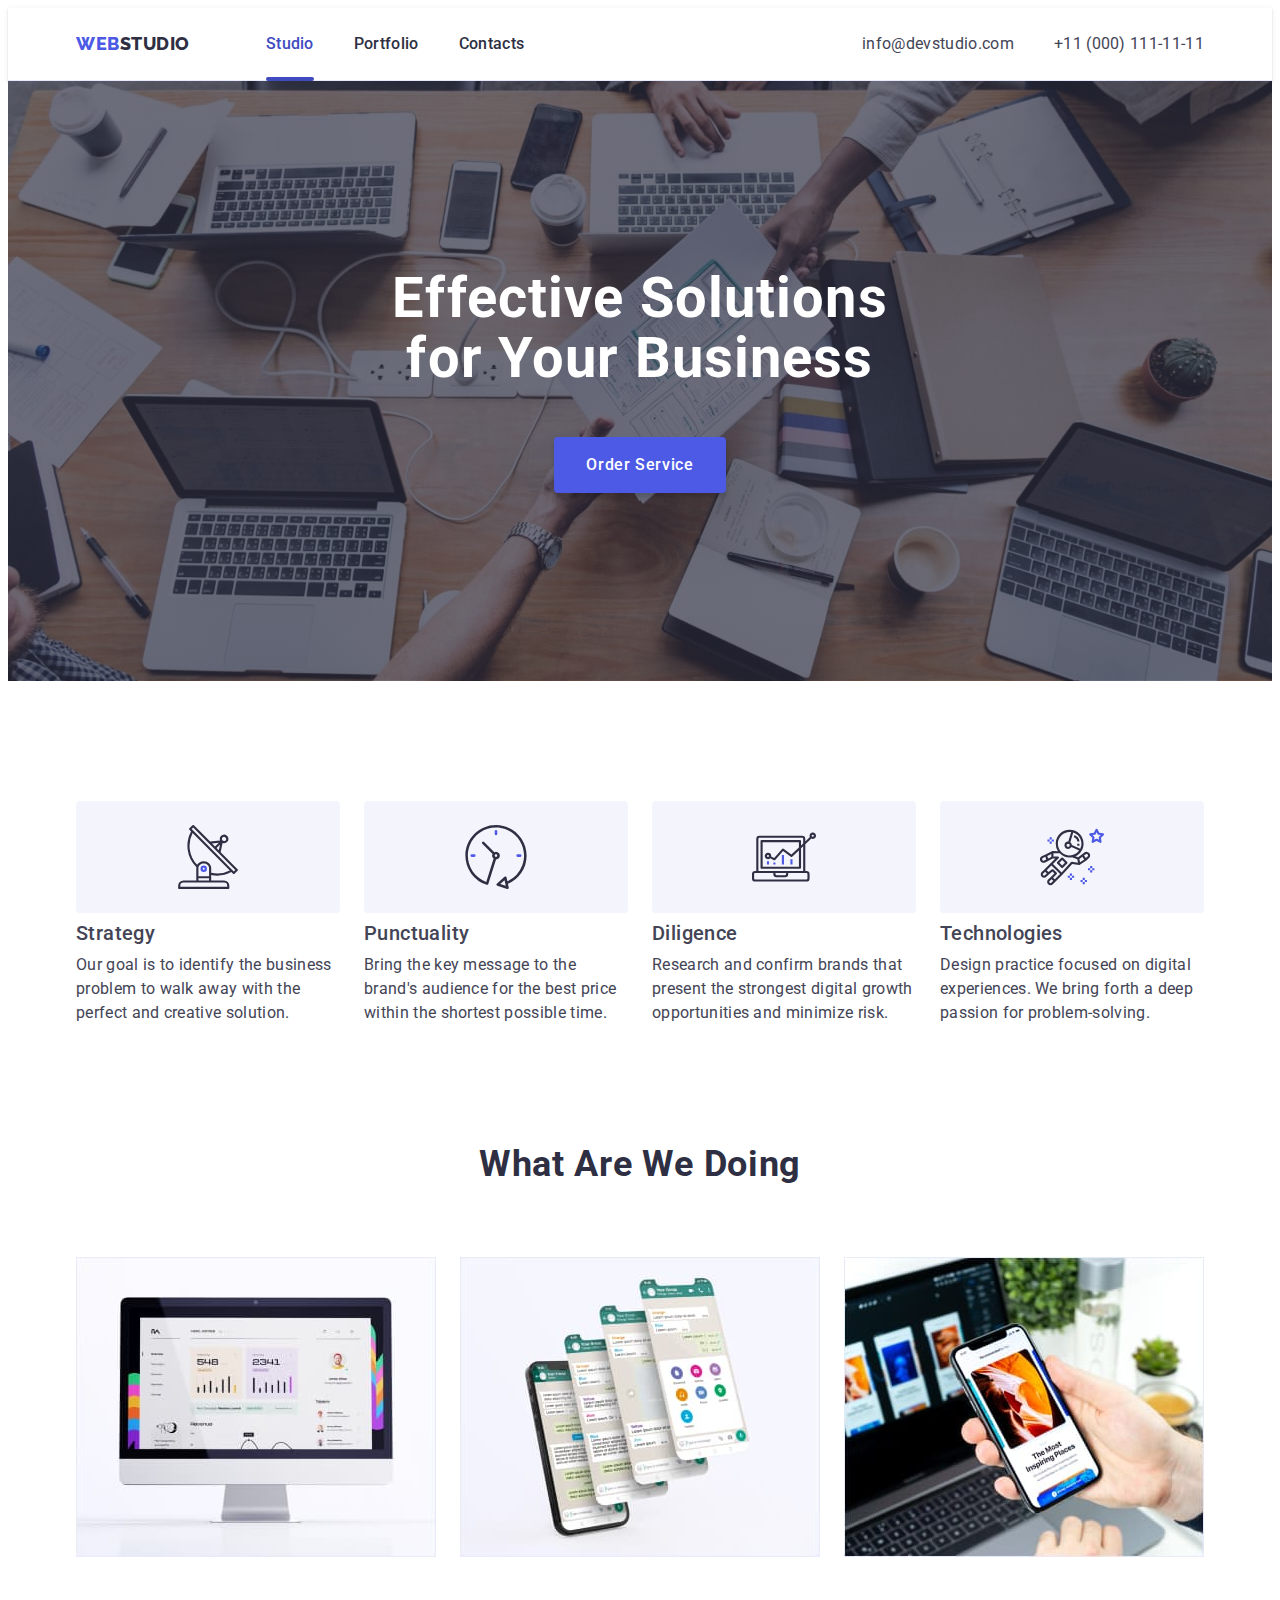
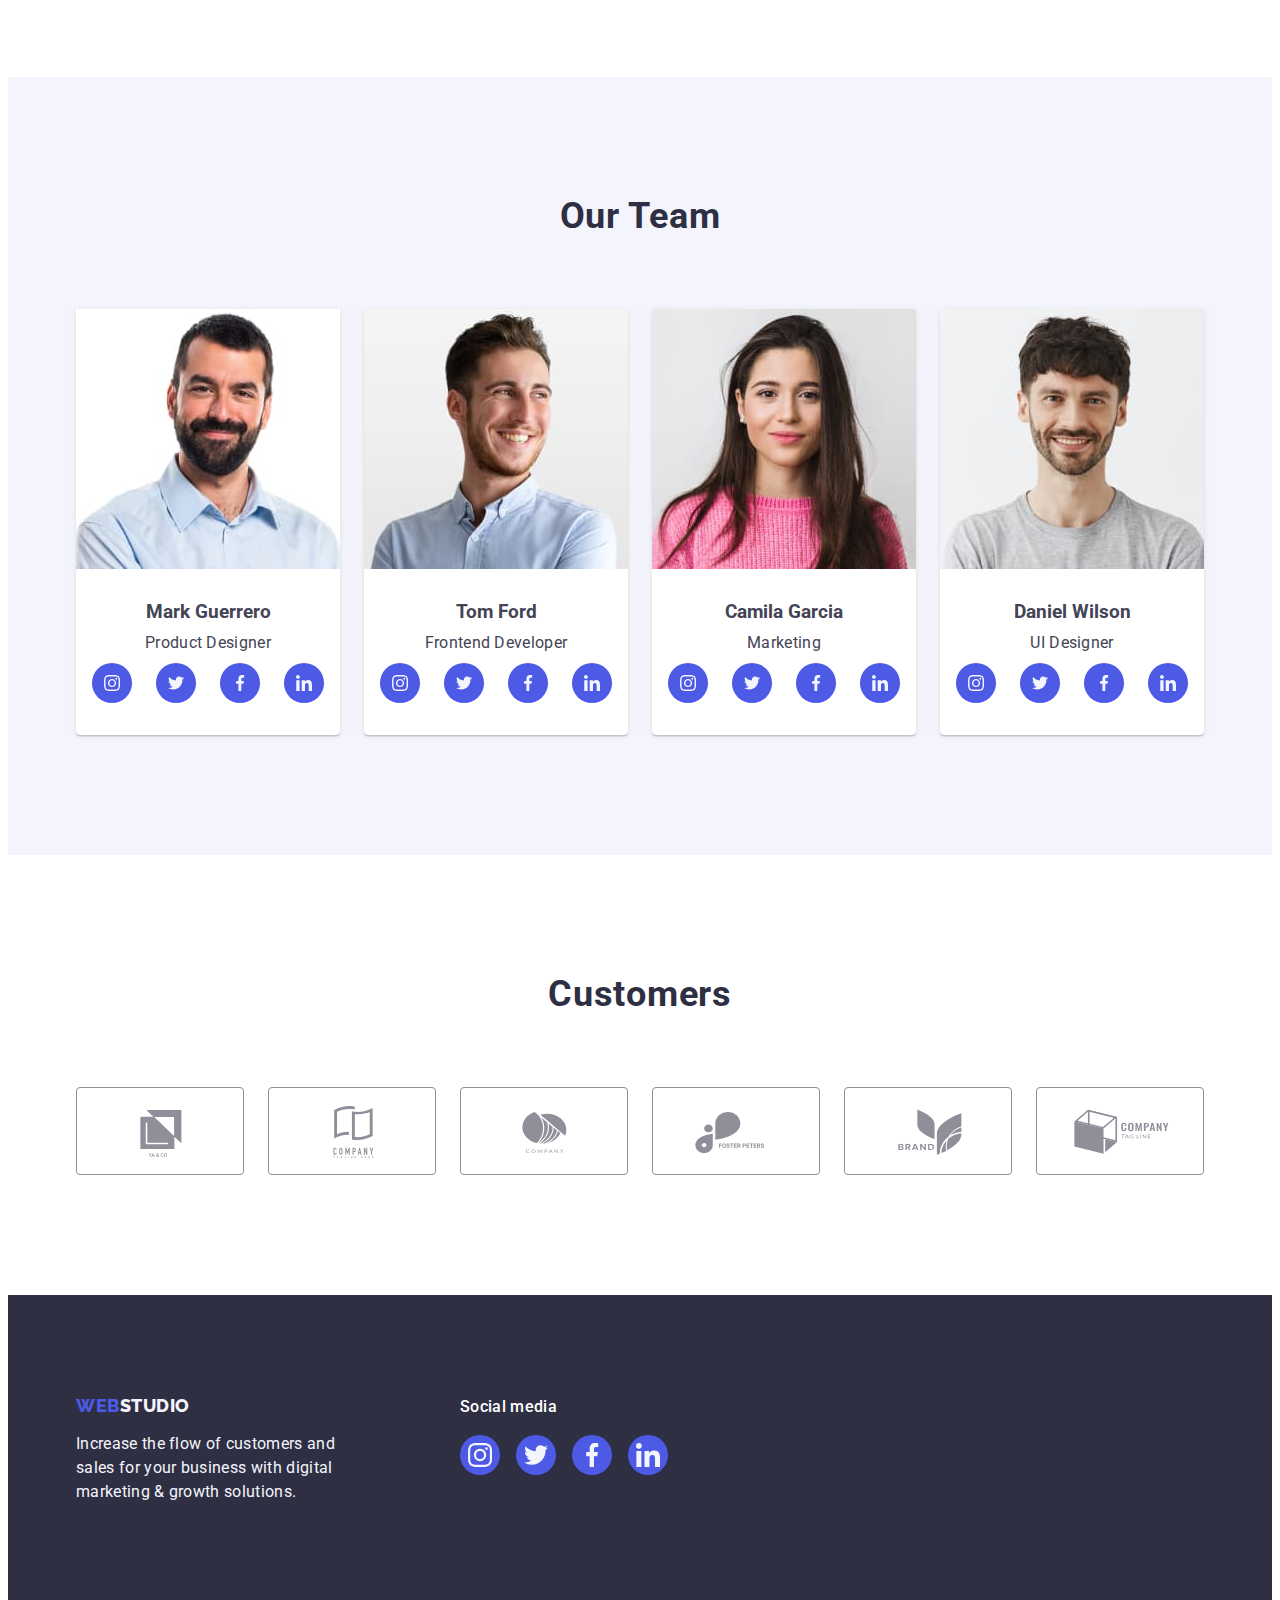
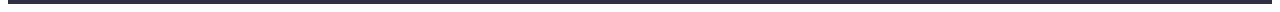
==== index.html @ 9bee0391 "Summary" ====
<!DOCTYPE html>
<html lang="en">
  <head>
    <meta charset="UTF-8" />
    <meta http-equiv="X-UA-Compatible" content="IE=edge" />
    <meta name="viewport" content="width=device-width, initial-scale=1.0" />
    <meta name="description" content="" />
    <title>Web Studio</title>
    <link rel="preconnect" href="https://fonts.googleapis.com" />
    <link rel="preconnect" href="https://fonts.gstatic.com" crossorigin />
    <link
      href="https://fonts.googleapis.com/css2?family=Raleway:wght@800&family=Roboto:wght@400;500;700;900&display=swap"
      rel="stylesheet"
    />
    <!--Normalize-->
    <link
      rel="stylesheet"
      href="https://cdnjs.cloudflare.com/ajax/libs/modern-normalize/2.0.0/modern-normalize.min.css"
      integrity="sha512-4xo8blKMVCiXpTaLzQSLSw3KFOVPWhm/TRtuPVc4WG6kUgjH6J03IBuG7JZPkcWMxJ5huwaBpOpnwYElP/m6wg=="
      crossorigin="anonymous"
      referrerpolicy="no-referrer"
    />
    <!--Custome styles-->
    <link rel="stylesheet" href="./css/styles.css" />
  </head>

  <body class="page">
    <!-- Header section  -->
    <header class="header">
      <div class="header-container container">
        <nav class="header-nav">
          <a class="link logo" href="./index.html"
            >Web<span class="logo-dark">Studio</span>
          </a>
          <ul class="header-list">
            <li class="header-item">
              <a href="./index.html" class="header-link active">Studio</a>
            </li>
            <li class="header-item">
              <a class="header-link link" href="./portfolio.html">Portfolio</a>
            </li>
            <li class="header-item">
              <a class="header-link link" href="">Contacts</a>
            </li>
          </ul>
        </nav>
        <address class="address">
          <ul class="address-list list">
            <li>
              <a class="address-link link" href="mailto:info@devstudio.com"
                >info@devstudio.com</a
              >
            </li>
            <li>
              <a class="address-link link" href="tel:+110001111111"
                >+11 (000) 111-11-11</a
              >
            </li>
          </ul>
        </address>
      </div>
    </header>
    <!-- Main block -->
    <main class="main">
      <!-- Hero section -->
      <section class="section hero">
        <div class="container">
          <h1 class="hero-title">Effective Solutions for Your Business</h1>
          <button class="accent-btn" type="button" data-modal-open>
            Order Service
          </button>
        </div>
      </section>
      <!-- Advantages section -->
      <section class="section advantages">
        <div class="container">
          <h2 class="visually-hidden">Advantages</h2>
          <ul class="section-advantages list">
            <li class="section-advantages-item">
              <div class="icons">
                <svg class="advantages-icon" width="64" height="64">
                  <use href="./images/icons.svg#antenna"></use>
                </svg>
              </div>
              <h3 class="advantages-subtitle">Strategy</h3>
              <p class="section-advantages-text">
                Our goal is to identify the business problem to walk away with
                the perfect and creative solution.
              </p>
            </li>
            <li class="section-advantages-item">
              <div class="icons">
                <svg class="advantages-icon" width="64" height="64">
                  <use href="./images/icons.svg#clock"></use>
                </svg>
              </div>
              <h3 class="advantages-subtitle">Punctuality</h3>
              <p class="section-advantages-text">
                Bring the key message to the brand's audience for the best price
                within the shortest possible time.
              </p>
            </li>
            <li class="section-advantages-item">
              <div class="icons">
                <svg class="advantages-icon" width="64" height="64">
                  <use href="./images/icons.svg#diagram"></use>
                </svg>
              </div>
              <h3 class="advantages-subtitle">Diligence</h3>
              <p class="section-advantages-text">
                Research and confirm brands that present the strongest digital
                growth opportunities and minimize risk.
              </p>
            </li>
            <li class="section-advantages-item">
              <div class="icons">
                <svg class="advantages-icon" width="64" height="64">
                  <use href="./images/icons.svg#astronaut"></use>
                </svg>
              </div>
              <h3 class="advantages-subtitle">Technologies</h3>
              <p class="section-advantages-text">
                Design practice focused on digital experiences. We bring forth a
                deep passion for problem-solving.
              </p>
            </li>
          </ul>
        </div>
      </section>
      <!-- What are we doing section -->
      <section class="section doing">
        <div class="container">
          <h2 class="title">What are we doing</h2>
          <ul class="section-doing-list">
            <li class="section-doing-item">
              <img
                class="section-doing-img"
                src="./images/doing/img-1.jpg"
                alt="statistics"
                width="360"
                height="300"
              />
            </li>
            <li class="section-doing-item">
              <img
                class="section-doing-img"
                src="./images/doing/img-2.jpg"
                alt="chat support"
                width="360"
                height="300"
              />
            </li>
            <li class="section-doing-item">
              <img
                class="section-doing-img"
                src="./images/doing/img-3.jpg"
                alt="mobile app"
                width="360"
                height="300"
              />
            </li>
          </ul>
        </div>
      </section>
      <!-- Our team section -->
      <section class="section team">
        <div class="container">
          <h2 class="title">Our Team</h2>
          <ul class="section-team-list">
            <li class="section-team-item">
              <img
                class="section-team-img"
                src="./images/team/team-1.jpg"
                alt="Mark Guerrero"
                width="264"
                height="260"
              />
              <div class="expert">
                <h3 class="subtitle">Mark Guerrero</h3>
                <p class="section-team-text">Product Designer</p>
                <ul class="team-social-links">
                  <li class="team-social-item">
                    <a class="link" href="" aria-label="instagram">
                      <svg class="social-icon" width="16" height="16">
                        <use href="./images/icons.svg#instagram"></use>
                      </svg>
                    </a>
                  </li>
                  <li class="team-social-item">
                    <a class="link" href="" aria-label="instagram">
                      <svg class="social-icon" width="16" height="16">
                        <use href="./images/icons.svg#twitter"></use>
                      </svg>
                    </a>
                  </li>
                  <li class="team-social-item">
                    <a class="link" href="" aria-label="instagram">
                      <svg class="social-icon" width="16" height="16">
                        <use href="./images/icons.svg#facebook"></use>
                      </svg>
                    </a>
                  </li>
                  <li class="team-social-item">
                    <a class="link" href="" aria-label="instagram">
                      <svg class="social-icon" width="16" height="16">
                        <use href="./images/icons.svg#linkedin"></use>
                      </svg>
                    </a>
                  </li>
                </ul>
              </div>
            </li>
            <li class="section-team-item">
              <img
                class="section-team-img"
                src="./images/team/team-2.jpg"
                alt="Tom Ford"
                width="264"
                height="260"
              />
              <div class="expert">
                <h3 class="subtitle">Tom Ford</h3>
                <p class="section-team-text">Frontend Developer</p>
                <ul class="team-social-links">
                  <li class="team-social-item">
                    <a class="link" href="" aria-label="instagram">
                      <svg class="social-icon" width="16" height="16">
                        <use href="./images/icons.svg#instagram"></use>
                      </svg>
                    </a>
                  </li>
                  <li class="team-social-item">
                    <a class="link" href="" aria-label="instagram">
                      <svg class="social-icon" width="16" height="16">
                        <use href="./images/icons.svg#twitter"></use>
                      </svg>
                    </a>
                  </li>
                  <li class="team-social-item">
                    <a class="link" href="" aria-label="instagram">
                      <svg class="social-icon" width="16" height="16">
                        <use href="./images/icons.svg#facebook"></use>
                      </svg>
                    </a>
                  </li>
                  <li class="team-social-item">
                    <a class="link" href="" aria-label="instagram">
                      <svg class="social-icon" width="16" height="16">
                        <use href="./images/icons.svg#linkedin"></use>
                      </svg>
                    </a>
                  </li>
                </ul>
              </div>
            </li>
            <li class="section-team-item">
              <img
                class="section-team-img"
                src="./images/team/team-3.jpg"
                alt="Camila Garcia"
                width="264"
                height="260"
              />
              <div class="expert">
                <h3 class="subtitle">Camila Garcia</h3>
                <p class="section-team-text">Marketing</p>
                <ul class="team-social-links">
                  <li class="team-social-item">
                    <a class="link" href="" aria-label="instagram">
                      <svg class="social-icon" width="16" height="16">
                        <use href="./images/icons.svg#instagram"></use>
                      </svg>
                    </a>
                  </li>
                  <li class="team-social-item">
                    <a class="link" href="" aria-label="instagram">
                      <svg class="social-icon" width="16" height="16">
                        <use href="./images/icons.svg#twitter"></use>
                      </svg>
                    </a>
                  </li>
                  <li class="team-social-item">
                    <a class="link" href="" aria-label="instagram">
                      <svg class="social-icon" width="16" height="16">
                        <use href="./images/icons.svg#facebook"></use>
                      </svg>
                    </a>
                  </li>
                  <li class="team-social-item">
                    <a class="link" href="" aria-label="instagram">
                      <svg class="social-icon" width="16" height="16">
                        <use href="./images/icons.svg#linkedin"></use>
                      </svg>
                    </a>
                  </li>
                </ul>
              </div>
            </li>
            <li class="section-team-item">
              <img
                class="section-team-img"
                src="./images/team/team-4.jpg"
                alt="Daniel Wilson"
                width="264"
                height="260"
              />
              <div class="expert">
                <h3 class="subtitle">Daniel Wilson</h3>
                <p class="section-team-text">UI Designer</p>
                <ul class="team-social-links">
                  <li class="team-social-item">
                    <a class="link" href="" aria-label="instagram">
                      <svg class="social-icon" width="16" height="16">
                        <use href="./images/icons.svg#instagram"></use>
                      </svg>
                    </a>
                  </li>
                  <li class="team-social-item">
                    <a class="link" href="" aria-label="instagram">
                      <svg class="social-icon" width="16" height="16">
                        <use href="./images/icons.svg#twitter"></use>
                      </svg>
                    </a>
                  </li>
                  <li class="team-social-item">
                    <a class="link" href="" aria-label="instagram">
                      <svg class="social-icon" width="16" height="16">
                        <use href="./images/icons.svg#facebook"></use>
                      </svg>
                    </a>
                  </li>
                  <li class="team-social-item">
                    <a class="link" href="" aria-label="instagram">
                      <svg class="social-icon" width="16" height="16">
                        <use href="./images/icons.svg#linkedin"></use>
                      </svg>
                    </a>
                  </li>
                </ul>
              </div>
            </li>
          </ul>
        </div>
      </section>
      <!--Customers section-->
      <section class="section customers">
        <div class="container">
          <h2 class="title">Customers</h2>
          <ul class="customers-list">
            <li class="customers-item">
              <a class="customers-link" href="" aria-label="YA&CO">
                <svg class="customers-icon" width="104" height="56">
                  <use href="./images/icons.svg#logo_1"></use>
                </svg>
              </a>
            </li>
            <li class="customers-item">
              <a class="customers-link" href="" aria-label="Tagline Here">
                <svg class="customers-icon" width="104" height="56">
                  <use href="./images/icons.svg#logo_2"></use>
                </svg>
              </a>
            </li>
            <li class="customers-item">
              <a class="customers-link" href="" aria-label="Company logo">
                <svg class="customers-icon" width="104" height="56">
                  <use href="./images/icons.svg#logo_3"></use>
                </svg>
              </a>
            </li>
            <li class="customers-item">
              <a class="customers-link" href="" aria-label="Foster Peters">
                <svg class="customers-icon" width="104" height="56">
                  <use href="./images/icons.svg#logo_4"></use>
                </svg>
              </a>
            </li>
            <li class="customers-item">
              <a class="customers-link" href="" aria-label="Brend">
                <svg class="customers-icon" width="104" height="56">
                  <use href="./images/icons.svg#logo_5"></use>
                </svg>
              </a>
            </li>
            <li class="customers-item">
              <a class="customers-link" href="" aria-label="Tag Line">
                <svg class="customers-icon" width="104" height="56">
                  <use href="./images/icons.svg#logo_6"></use>
                </svg>
              </a>
            </li>
          </ul>
        </div>
      </section>
    </main>
    <!-- Footer section -->
    <footer class="footer">
      <div class="container">
        <div class="discription-container">
          <a class="link logo" href="./index.html">
            Web<span class="logo-light">Studio</span>
          </a>
          <p class="footer-text">
            Increase the flow of customers and sales for your business with
            digital marketing & growth solutions.
          </p>
        </div>
        <div class="social-container">
          <p class="footer-subtitle">Social media</p>
          <ul class="footer-links">
            <li class="footer-item">
              <a class="footer-link" href="https://www.instagram.com">
                <svg class="footer-logo" width="24" height="24">
                  <use href="./images/icons.svg#instagram"></use>
                </svg>
              </a>
            </li>
            <li class="footer-item">
              <a class="footer-link" href="https://www.twitter.com">
                <svg class="footer-logo" width="24" height="24">
                  <use href="./images/icons.svg#twitter"></use>
                </svg>
              </a>
            </li>
            <li class="footer-item">
              <a class="footer-link" href="https://www.facebook.com">
                <svg class="footer-logo" width="24" height="24">
                  <use href="./images/icons.svg#facebook"></use>
                </svg>
              </a>
            </li>
            <li class="footer-item">
              <a class="footer-link" href="https://www.linkedin.com">
                <svg class="footer-logo" width="24" height="24">
                  <use href="./images/icons.svg#linkedin"></use>
                </svg>
              </a>
            </li>
          </ul>
        </div>
        <div class="subscribe-container">
      </div>
    </footer>
    <!--Modal window-->
    <div class="backdrop is-hidden" data-modal>
      <div class="modal">
        <button class="modal-btn" type="button" data-modal-close>
          <svg class="modal-icon" width="8" height="8">
            <use href="./images/icons.svg#icon-close"></use>
          </svg>
        </button>
        <p class="modal-caption">Leave your contacts and we will call you back</p>
      <form class="modal-form" name="feedback">
          <div class="modal-form-container ">
           <label class="modal-form-label">Name
           </label>
           <div class="">
            <input class="modal-form-input" type="text" name="user_name" />
              <svg class="modal-form-icon" width="18" height="18">
               <use href="./images/icons.svg#icon-person"></use>
              </svg>
            </div>
          </div>
          <div class="modal-form-container ">
            <label class="modal-form-label">Phone
            </label>
            <div>
              <input class="modal-form-input" type="tel" name="user_phone" />
              <svg class="modal-form-icon" width="18" height="18">
               <use href="./images/icons.svg#icon-phone"></use>
              </svg>
            </div>
          </div>
          <div class="modal-form-container ">
            <label class="modal-form-label">Email
            </label>
            <div>
              <input class="modal-form-input" type="email" name="user_email" />
              <svg class="modal-form-icon" width="18" height="18">
                <use href="./images/icons.svg#icon-email"></use>
              </svg>
            </div>
          </div>
          <div class="modal-form-container ">
            <label class="modal-form-label">Comment</label>
            <textarea class="modal-form-comment" name="user_comment" rows="7" placeholder="Text input"></textarea>
          </div>
          <label class="modal-form-accept">
           <input class="modal-form-checkbox visually-hidden" type="checkbox" />
           <span class="modal-form-custom-checkbox">
            <svg class="modal-form-checkbox-icon" width="10" height="8">
              <use href="./images/icons.svg#icon-accept"></use>
            </svg>
           </span>
           <span class="modal-form-accept-desc">
             I accept the terms and conditions of the 
             <a class="modal-form-link" href="#">Privacy Policy</a>
           </span>
          </label>
         <button class="accent-btn" type="submit">Send</button>
        </div>
      </form>
    </div>
      </div>
    </div>
    <script src="./js/modal.js"></script>
  </body>
</html>
---- css/styles.css ----
:root {
  /*Colors*/
  --main-dark-cl: #2e2f42;
  --main-dark-accent: #434455;
  --main-light-cl: #f4f4fd;
  --accent-cl: #ffffff;
  --blue-accent-cl: #4d5ae5;
  --BLUE-accent-cl: #404bbf;
  --border-cl: #e7e9fc;
}
*,
*::before,
*::after {
  box-sizing: border-box;
}
.visually-hidden {
  position: absolute;
  white-space: nowrap;
  width: 1px;
  height: 1px;
  margin: -1px;
  border: 0;
  padding: 0;
  white-space: nowrap;
  clip-path: inset(100%);
  clip: rect(0 0 0 0);
  overflow: hidden;
}

/* Common styles */
body {
  font-family: 'Roboto', sans-serif;
  font-size: 16px;
  color: var(--main-dark-accent);
  background-color: var(--accent-cl);
}
img {
  display: block;
  max-width: 100%;
  height: auto;
}
svg {
  display: block;
}
input {
  font-family: inherit;
}
.btn,
button {
  font-family: inherit;
  cursor: pointer;
}
/*Reserts*/
ul,
ol {
  list-style-type: none;
  padding: 0;
  margin: 0;
}
h1,
h2,
h3,
h4,
h5,
p {
  margin: 0;
  padding: 0;
}

.link,
a {
  text-decoration: none;
}

.
/* Base styles */
.subtitle {
  font-weight: 500;
  font-size: 20px;
  line-height: 1.2;
  letter-spacing: 0.02em;
  color: var(--main-dark-cl);
}
.title {
  font-weight: 700;
  font-size: 36px;
  line-height: 1.11;
  letter-spacing: 0.02em;
  text-transform: capitalize;
  text-align: center;
  color: var(--main-dark-cl);
  margin-bottom: 72px;
}
.container {
  width: 1158px;
  margin-left: auto;
  margin-right: auto;
  padding-left: 15px;
  padding-right: 15px;
}
/* Logo styles */
.logo {
  font-family: 'Raleway', sans-serif;
  font-weight: 800;
  font-size: 18px;
  line-height: 1.17;
  letter-spacing: 0.03em;
  text-transform: uppercase;
  color: var(--blue-accent-cl);
}
.logo-dark {
  color: var(--main-dark-cl);
}
.logo-light {
  color: var(--main-light-cl);
}
/* Header styles */
.header {
  letter-spacing: 0.02em;
  color: var(--main-dark-cl);
  border-bottom: 1px solid var(--border-cl);
  box-shadow: 0px 1px 6px 0px rgba(46, 47, 66, 0.08),
    0px 1px 1px 0px rgba(46, 47, 66, 0.16),
    0px 2px 1px 0px rgba(46, 47, 66, 0.08);
}
.header-container {
  display: flex;
  align-items: center;
  justify-content: space-between;
}
.header-item {
}

.header-nav {
  display: flex;
  align-items: center;
}
.link {
  text-decoration: none;
}
.header-nav .logo {
  margin-right: 76px;
}

.header-list {
  list-style: none;
  display: flex;
  align-items: center;
  gap: 40px;
}

.header-link {
  font-weight: 500;
  font-size: 16px;
  line-height: 1.5;
  letter-spacing: 0.02em;
  color: var(--main-dark-cl);
  padding-top: 24px;
  padding-bottom: 24px;
  display: block;
  transition: color 250ms cubic-bezier(0.4, 0, 0.2, 1);
}
.header-link:hover,
.header-link:focus {
  color: var(--BLUE-accent-cl);
}

.address {
  font-style: normal;
}
.address-list {
  display: flex;
  align-items: center;
  gap: 40px;
}
.tel {
}

.mail {
}

.address-link {
  letter-spacing: 0.02em;
  line-height: 1.5;
  color: var(--main-dark-accent);
  transition: color 250ms cubic-bezier(0.4, 0, 0.2, 1);
}
.address-link:hover,
.address-link:focus {
  color: var(--BLUE-accent-cl);
}
.address {
  list-style: none;
}
/* Main styles */

/* Hero section styles*/
.section {
}

.hero {
  background-color: var(--main-dark-cl);
  padding-top: 188px;
  padding-bottom: 188px;
  background-image: linear-gradient(
      to bottom,
      rgba(46, 47, 66, 0.7),
      rgba(46, 47, 66, 0.7)
    ),
    url(../images/hero/office.jpg);
  background-repeat: no-repeat;
  background-position: center;
  background-size: cover;
  max-width: 1440px;
  margin: 0 auto;
}
.hero-title {
  font-weight: 700;
  font-size: 56px;
  line-height: 1.07;
  letter-spacing: 0.02em;
  text-align: center;
  color: var(--accent-cl);
  max-width: 496px;
  margin: 0 auto;
  margin-bottom: 48px;
}
.accent-btn {
  font-weight: 500;
  font-size: 16px;
  line-height: 1.5;
  color: var(--accent-cl);
  background-color: var(--blue-accent-cl);
  letter-spacing: 0.04em;
  min-width: 169px;
  height: 56px;
  display: block;
  margin: 0 auto;
  box-shadow: 0px 4px 4px rgba(0, 0, 0, 0.15);
  border-radius: 4px;
  padding: 16px 32px;
  border: none;
  transition: background-color 250ms cubic-bezier(0.4, 0, 0.2, 1);
}
.accent-btn:hover,
.accent-btn:focus {
  background-color: var(--BLUE-accent-cl);
}

/* Advantages section*/
.section.advantages {
  padding-top: 120px;
  padding-bottom: 120px;
}
.section-advantages.list {
  display: flex;
  width: 1128px;
  height: 224px;
  justify-content: space-between;
  gap: 24px;
  align-items: center;
}
.section-advantages-item {
  width: calc((100% - 3 * 24px) / 4);
}
.section-advantages-item:last-child {
  margin-right: 0;
}
.advantages-subtitle {
  margin-bottom: 8px;
  font-size: 20px;
  font-weight: 500;
  letter-spacing: 0.4px;
}
.section-advantages-text {
  line-height: 1.5;
  letter-spacing: 0.02em;
  margin: 0;
}
.icons {
  display: flex;
  align-items: center;
  justify-content: center;
  height: 112px;
  margin-bottom: 8px;
}
.advantages-icon {
  fill: currentColor;
}
.section-advantages .icons {
  background: var(--cloud, #f4f4fd);
  border-radius: 4px;
}
/*What are we doing section*/
.doing {
  padding-bottom: 120px;
}

.section-doing-title {
  margin-bottom: 72px;
}

.section-doing-list {
  display: flex;
  justify-content: space-between;
  gap: 24px;
}
.section-doing-item {
  width: calc((100% - 2 * 24px) / 3);
}
.section-doing-img:last-child {
  margin-right: 0;
}

/*Our team section*/

.team {
  background-color: var(--main-light-cl);
  padding-top: 120px;
}
.section.team {
  padding: 120px 0;
}
.section-team-list {
  display: flex;
  gap: 24px;
}
.section-team-list:last-child {
  margin-right: 0;
}

.section-team-item {
  background: var(--accent-cl);
  border-radius: 0px 0px 4px 4px;
  width: calc((100% - 3 * 24px) / 4);
  box-shadow: 0px 2px 1px 0px rgba(46, 47, 66, 0.08),
    0px 1px 1px 0px rgba(46, 47, 66, 0.16),
    0px 1px 6px 0px rgba(46, 47, 66, 0.08);
  padding: 0;
}
.section-team-text {
  line-height: 1.5;
  letter-spacing: 0.02em;
  text-align: center;
  margin-bottom: 8px;
}
.section-team-item .subtitle {
  text-align: center;
  margin-bottom: 8px;
}
.expert {
  padding: 32px 0;
}
.team-social-links {
  display: flex;
  gap: 24px;
  justify-content: center;
  align-items: center;
}
.team-social-item {
  width: 40px;
  height: 40px;
}
.team-social-links .link {
  display: flex;
  justify-content: center;
  align-items: center;
  width: 100%;
  height: 100%;
  border-radius: 50%;
  background-color: var(--blue-accent-cl);
  transition: background-color 250ms cubic-bezier(0.4, 0, 0.2, 1);
}
.team-social-links .link:hover,
.team-social-links .link:focus {
  background-color: var(--BLUE-accent-cl);
}
.social-icon {
  fill: var(--main-light-cl);
}
/*Footer section*/
.footer .container {
  display: flex;
  align-items: baseline;
}

.footer {
  background: var(--main-dark-cl);
  color: var(--main-light-cl);
  padding-top: 100px;
  padding-bottom: 100px;
  display: flex;
}
.discription-container {
  margin-right: 120px;
}
.footer-text {
  line-height: 1.5;
  letter-spacing: 0.02em;
  width: 264px;
}
.footer .logo {
  display: inline-block;
  margin-bottom: 16px;
}
.footer-subtitle {
  font-size: 16px;
  font-weight: 500;
  line-height: 1.5;
  line-height: 24px;
  letter-spacing: 0.02em;
  color: var(--accent-cl);
  margin-bottom: 16px;
}
.footer-links {
  display: flex;
  gap: 16px;
}
.footer-link {
  display: flex;
  width: 40px;
  height: 40px;
  border-radius: 50%;
  background-color: var(--blue-accent-cl);
  align-items: center;
  justify-content: center;
  transition: background-color 250ms cubic-bezier(0.4, 0, 0.2, 1);
}
.footer-links .footer-link:hover,
.footer-links .footer-link:focus {
  background-color: #31d0aa;
}
.footer-logo {
  fill: #f4f4fd;
}
.footer-logo {
  fill: ;
}
.social-container {
  margin-right: 120px;
}

/*Portfolio*/
.section.portfolio {
  padding-top: 96px;
  padding-bottom: 120px;
}
.portfolio-btn {
  color: var(--blue-accent-cl);
  background-color: var(--main-light-cl);
  border: 1px solid var(--border-cl);
  border-radius: 4px;
  font-weight: 500;
  font-size: 16px;
  height: 48px;
  line-height: 1.5;
  letter-spacing: 0.04em;
  padding-top: 12px;
  padding-right: 24px;
  padding-bottom: 12px;
  padding-left: 24px;
  transition: color 250ms cubic-bezier(0.4, 0, 0.2, 1),
    background-color 250ms cubic-bezier(0.4, 0, 0.2, 1),
    border-color 250ms cubic-bezier(0.4, 0, 0.2, 1),
    box-shadow 250ms cubic-bezier(0.4, 0, 0.2, 1);
}
.portfolio-btn:hover,
.portfolio-btn:focus {
  color: var(--accent-cl);
  background-color: var(--BLUE-accent-cl);
  border: 1px solid transparent;
  box-shadow: 0px 2px 2px 0px rgba(0, 0, 0, 0.12),
    0px 2px 1px 0px rgba(0, 0, 0, 0.08), 0px 3px 1px 0px rgba(0, 0, 0, 0.1);
}
.portfolio-text {
  color: var(--main-dark-accent);
  font-size: 16px;
  line-height: 1.5;
  letter-spacing: 0.02em;
}
.portfolio-main {
  list-style: none;
}
.portfolio-subtitle {
  font-weight: 500;
  font-size: 20px;
  line-height: 1.2;
  letter-spacing: 0.02em;
  color: var(--main-dark-cl);
  margin-bottom: 8px;
}
.portfolio-list {
  display: flex;
  min-width: 586px;
  gap: 24px;
  justify-content: center;
  margin-bottom: 72px;
}

.portfolio-main.list {
  display: flex;
  flex-wrap: wrap;
  column-gap: 24px;
  row-gap: 48px;
}
.img-wrapper {
  width: calc((100% - 2 * 24) / 3);
  position: relative;
  overflow: hidden;
}
.overlay {
  background: var(--blue-accent-cl);
  position: absolute;
  top: 0;
  left: 0;
  width: 100%;
  height: 300px;
  transform: translateY(100%);
  transition: transform 250ms cubic-bezier(0.4, 0, 0.2, 1);
}
.img-wrapper:hover .overlay {
  transform: translateY(0);
  box-shadow: 0px 2px 1px 0px rgba(46, 47, 66, 0.08),
    0px 1px 1px 0px rgba(46, 47, 66, 0.16),
    0px 1px 6px 0px rgba(46, 47, 66, 0.08);
}
.portfolio-description {
  position: absolute;
  top: 0;
  font-size: 16px;
  font-family: Roboto;
  font-style: normal;
  font-weight: 400;
  line-height: 1.5;
  letter-spacing: 0.02em;
  color: var(--main-light-cl);
  padding: 40px 32px;
  transform: translateY(100%);
  width: 100%;
  transition: transform 250ms cubic-bezier(0.4, 0, 0.2, 1);
}
.prtfolio-main-item:last-child {
  margin-right: 0;
}
.portfolio-item {
  width: 360px;
  height: 420px;
}

.portfolio-main.link {
  display: block;
  transition: box-shadow 250ms cubic-bezier(0.4, 0, 0.2, 1);
}
.portfolio-main.link:hover,
.portfolio-main.link:focus {
  box-shadow: 0px 1px 6px rgba(46, 47, 66, 0.08),
    0px 1px 1px rgba(46, 47, 66, 0.16), 0px 2px 1px rgba(46, 47, 66, 0.08);
}
.portfolio-main.link:hover .portfolio-description {
  transform: translateY(0%);
}
.portfolio-container {
  border: 1px solid var(--border-cl);
  border-top: none;
  padding: 32px 16px;
  flex-grow: 1;
}
/*customer styles*/
.section.customers {
  padding: 120px 0;
}
.customer-container {
  margin: 0;
}
.customers-link {
  width: 100%;
  height: 100%;
  border: 1px solid #8e8f99;
  border-radius: 4px;
  display: flex;
  align-items: center;
  color: #8e8f99;
  justify-content: center;
  transition: border-color 250ms cubic-bezier(0.4, 0, 0.2, 1),
    color 250ms cubic-bezier(0.4, 0, 0.2, 1);
}
.customers-link:hover,
.customers-link:focus,
.customers-link:active {
  border: 1px solid #404bbf;
  color: var(--BLUE-accent-cl);
}
.customers-icon {
  fill: currentColor;
}
.customers-icon:hover,
.customers-icon:focus {
  fill: #404bbf;
}
.customers-list {
  display: flex;
  gap: 24px;
  align-items: center;
}

.customers-item {
  width: 168px;
  height: 88px;
}

.customers-item:last-child {
  margin-right: 0;
}

.section.customers {
}

.active {
  position: relative;
  color: var(--BLUE-accent-cl);
}
.active::after {
  position: absolute;
  display: block;
  width: 100%;
  height: 4px;
  border-radius: 2px;
  background: var(--ocean, #404bbf);
  content: '';
  margin-top: 20px;
  bottom: -1px;
  left: 0;
}
/*Modal styles*/
.backdrop {
  position: fixed;
  top: 0;
  left: 0;
  width: 100%;
  height: 100%;
  background-color: rgb(46, 47, 66, 0.4);
  transition: opacity 250ms cubic-bezier(0.4, 0, 0.2, 1),
    visibility 250ms cubic-bezier(0.4, 0, 0.2, 1);
}
.backdrop.is-hidden {
  opacity: 0;
  visibility: hidden;
  pointer-events: none;
}

.modal {
  position: absolute;
  padding: 72px 24px 24px;
  top: 50%;
  left: 50%;
  width: 408px;
  min-height: 584px;
  background-color: #fcfcfc;
  border-radius: 4px;
  box-shadow: 0px 2px 1px 0px rgba(0, 0, 0, 0.2),
    0px 1px 3px 0px rgba(0, 0, 0, 0.12), 0px 1px 1px 0px rgba(0, 0, 0, 0.14);
  transform: translate(-50%, -50%);
  transition: transform 250ms cubic-bezier(0.4, 0, 0.2, 1);
}

.modal-icon {
  stroke: var(--main-dark-cl);
  transition: fill 250ms cubic-bezier(0.4, 0, 0.2, 1);
}
.modal-btn:hover .modal-icon,
.modal-btn:focus .modal-icon {
  fill: var(--accent-cl);
}
.modal-btn {
  position: absolute;
  top: 24px;
  right: 24px;
  display: flex;
  justify-content: center;
  align-items: center;
  width: 24px;
  height: 24px;
  padding: 0;
  border-radius: 50%;
  background-color: var(--border-cl);
  border: 1px solid rgba(0, 0, 0, 0.1);
  transition: background-color 250ms cubic-bezier(0.4, 0, 0.2, 1),
  border 250ms cubic-bezier(0.4, 0, 0.2, 1);
}
.modal-btn:hover,
.modal-btn:focus {
  background-color: var(--BLUE-accent-cl);
  border: none;
}
.modal-caption {
  width: 360px;
  margin-bottom: 16px;
  color: var(--main-dark-cl);
  font-size: 16px;
  font-weight: 500;
  line-height: 24px;
  letter-spacing: 0.32px;
}

.form-name {
}

.modal-form-label {
  position: relative;
  display: block;
  margin-bottom: 4px;
  color: #8e8f99;
  font-size: 12px;
  font-weight: 400;
  line-height: 14px;
  letter-spacing: 0.48px;
}

.modal-form-input {
  width: 360px;
  height: 40px;
  padding: 8px 38px;
  font-size: 18px;
  outline: transparent;
  border-radius: 4px;
  border: 1px solid var(--navyblue-modal, rgba(46, 47, 66, 0.4));
  transition: border-color 250ms cubic-bezier(0.4, 0, 0.2, 1);
  color: var(--main-dark-cl);
}
.comment {
  width: 360px;
  padding-top: 8px;
  padding-left: 16px;
  font-size: 18px;
  outline: transparent;
  border-radius: 4px;
  border: 1px solid var(--navyblue-modal, rgba(46, 47, 66, 0.4));
  font-size: 12px;

  font-weight: 400;
  letter-spacing: 0.48px;
  color: var(--main-dark-cl);
}

.modal-form-input:focus {
  border-color: var(--blue-accent-cl);
}
.modal-form-icon {
  position: absolute;
  left: 16px;
  bottom: 11px;
  fill: var(--main-dark-cl);
  transition: fill 250ms cubic-bezier(0.4, 0, 0.2, 1);
}
.modal-form-input:focus + .modal-form-icon {
  fill: var(--blue-accent-cl);
}
.modal-form-container {
  position: relative;
  margin-bottom: 8px;
}
.modal-form-comment {
  width: 100%;
  height: 120px;
  padding: 8px 16px;
  resize: none;
  font-size: 12px;
  outline: transparent;
  border-radius: 4px;
  border: 1px solid var(--navyblue-modal, rgba(46, 47, 66, 0.4));
  color: #2E2F4266;
  transition: border-color 250ms cubic-bezier(0.4, 0, 0.2, 1);
}
.modal-form-comment::placeholder {
  color: var(--main-dark-cl), rgba(46, 47, 66, 0.40);
}
.modal-form-comment:focus {
  border-color: var(--blue-accent-cl);
}
.modal-form-accept {
  display: flex;
  align-items: center;
  margin-bottom: 24px;
  gap: 12px;
}

.modal-form-custom-checkbox {
  display: flex;
  align-items: center;
  justify-content: center;
  width: 16px;
  height: 16px;
  border-radius: 2px;
  border: 1px solid #2E2F4266;
  transition: border-color 250ms cubic-bezier(0.4, 0, 0.2, 1), background-color 250ms cubic-bezier(0.4, 0, 0.2, 1);
}
.modal-form-checkbox:checked + .modal-form-custom-checkbox {
  border-color: #404BBF;
  background-color: #404BBF;
}

.modal-form-checkbox-icon {
  opacity: 0;
  transition: opacity 250ms cubic-bezier(0.4, 0, 0.2, 1);
}
.modal-form-checkbox:checked+.modal-form-custom-checkbox>.modal-form-checkbox-icon {
  opacity: 1;
}
.modal-form-accept-desc {
  color: #8E8F99;
  font-size: 12px;
  letter-spacing: 0.48px;
}

.modal-form-link {}
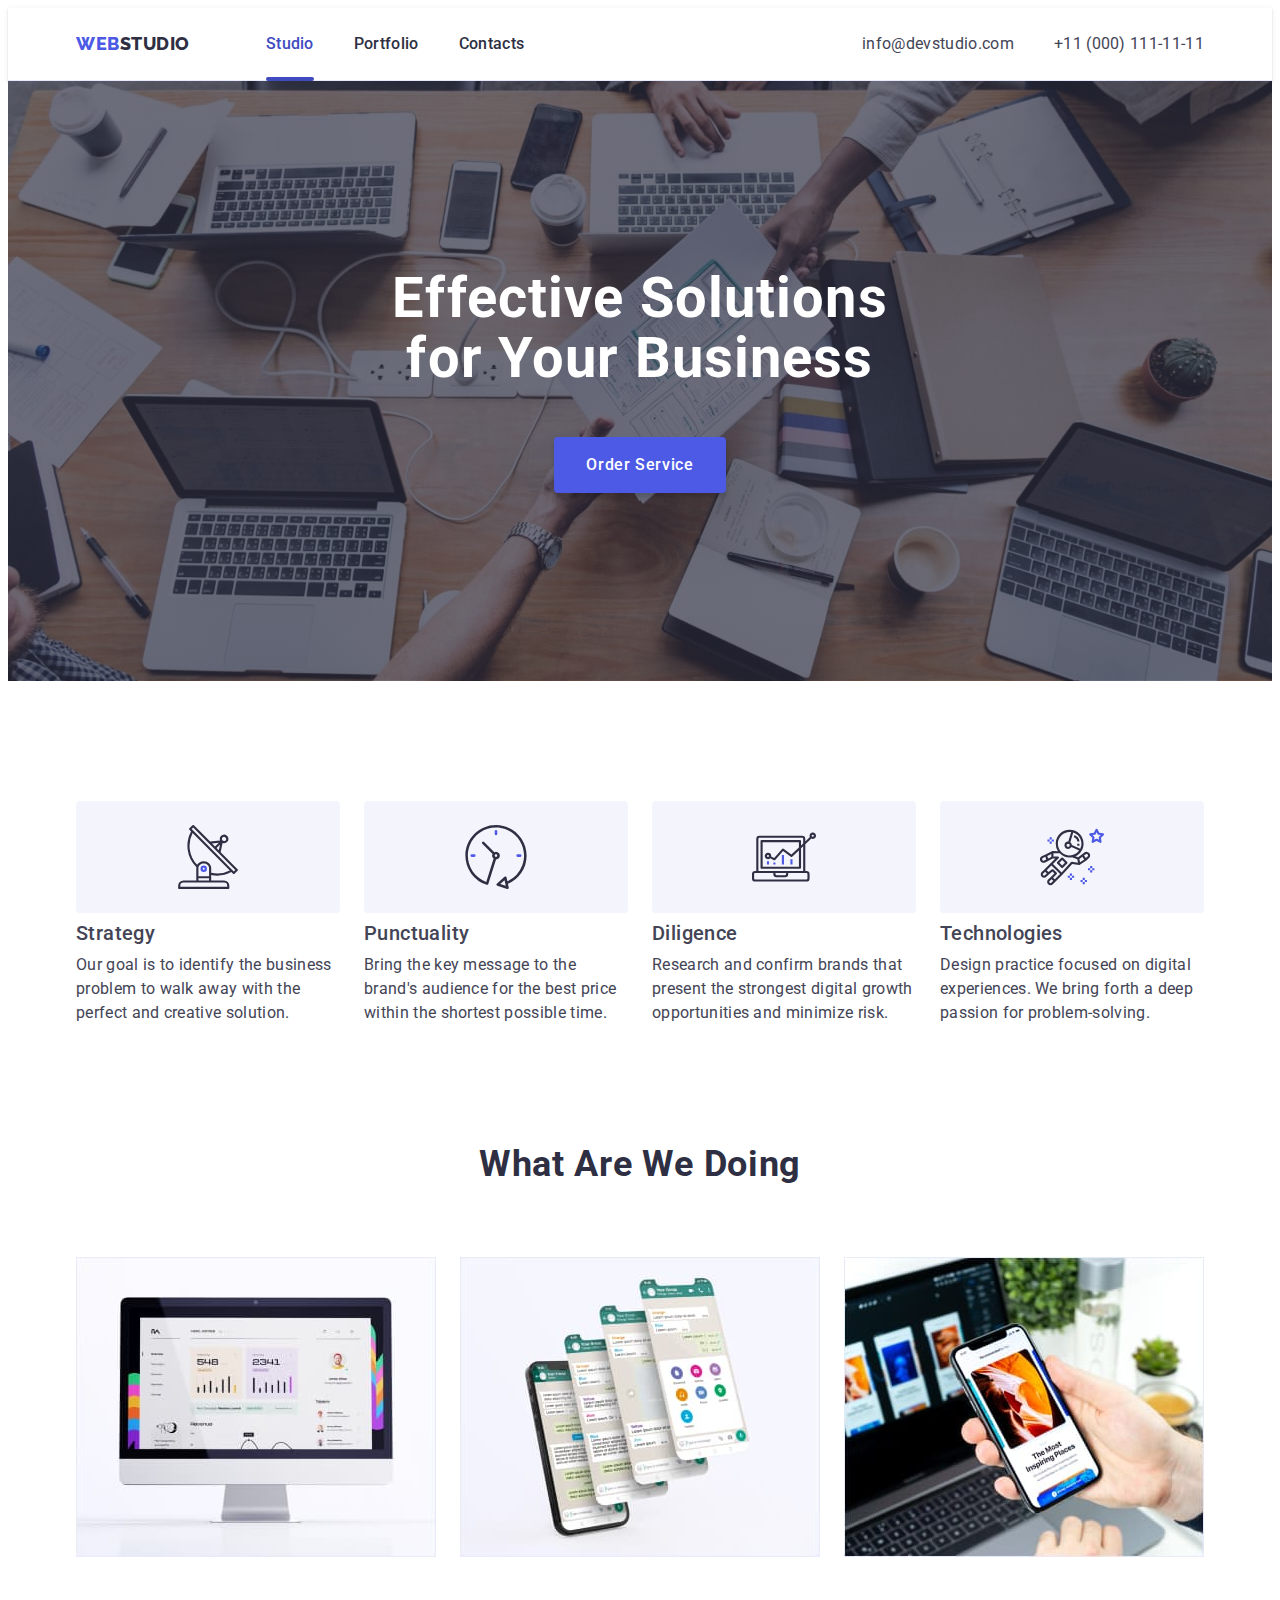
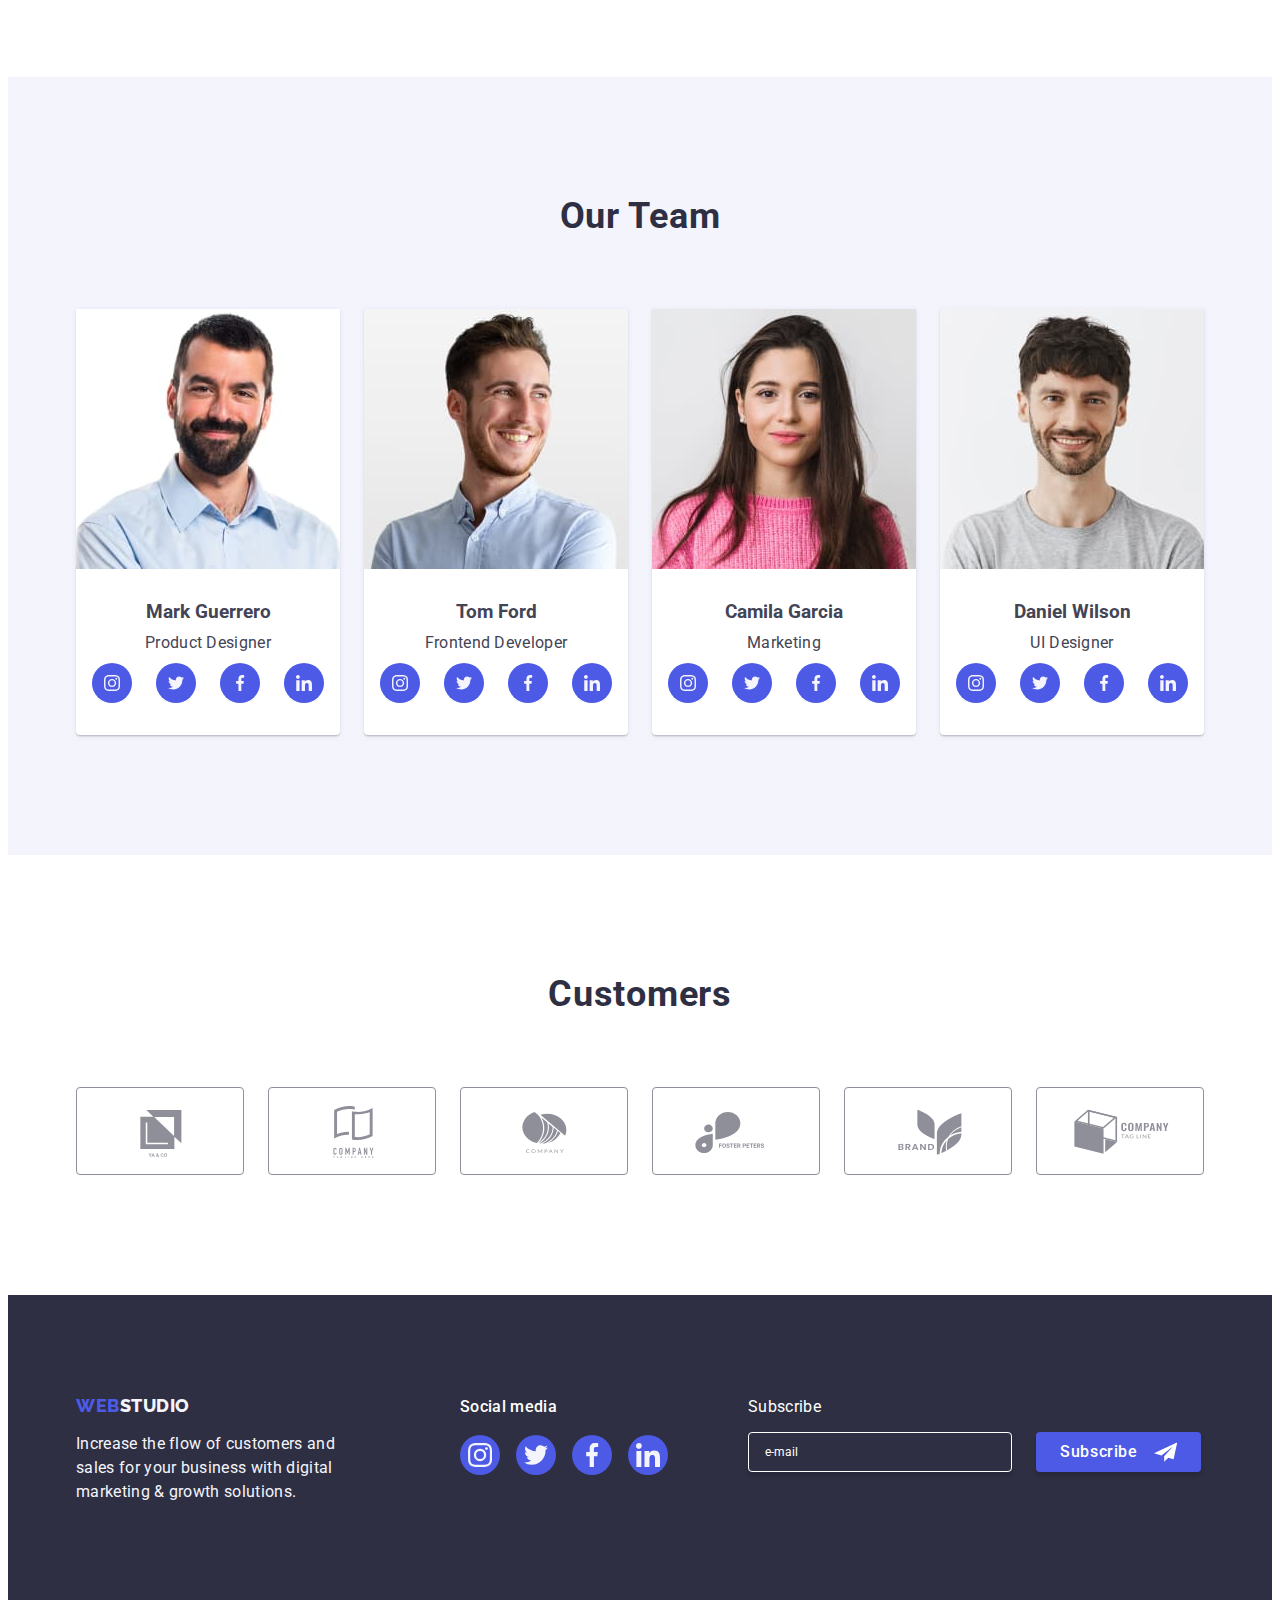
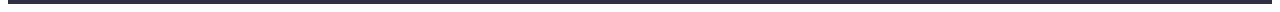
==== commit bb555892: "Summary" ====
--- a/index.html
+++ b/index.html
@@ -436,9 +436,23 @@
                 </svg>
               </a>
             </li>
-          </ul>
+          </ul> 
         </div>
         <div class="subscribe-container">
+          <p class="title-subscribe">Subscribe</p>
+         <form class="subscribe-form" name="subscribe_form">
+         <label class="subscribe-form-label">
+           <input class="subscribe-form-input" type="email" name="subscribe_form_email" placeholder="e-mail"/>
+         </label>
+         <div class="subsribe-button">
+         <button class="subscribe-btn" type="submit">Subscribe
+          <svg class="subscribe-icon" width="24" height="24">
+           <use href="./images/icons.svg#icon-frame"></use>
+           </svg>
+         </button>
+        </div>
+       </form>
+        </div>
       </div>
     </footer>
     <!--Modal window-->
@@ -450,8 +464,8 @@
           </svg>
         </button>
         <p class="modal-caption">Leave your contacts and we will call you back</p>
-      <form class="modal-form" name="feedback">
-          <div class="modal-form-container ">
+      <form class="modal-form" name="modal_form">
+         <div class="modal-form-container ">
            <label class="modal-form-label">Name
            </label>
            <div class="">
@@ -460,7 +474,7 @@
                <use href="./images/icons.svg#icon-person"></use>
               </svg>
             </div>
-          </div>
+        </div>
           <div class="modal-form-container ">
             <label class="modal-form-label">Phone
             </label>
--- a/css/styles.css
+++ b/css/styles.css
@@ -437,8 +437,64 @@
   fill: ;
 }
 .social-container {
-  margin-right: 120px;
-}
+  margin-right: 80px;
+}
+.subscribe-container {
+  margin-right: 0;
+}
+.title-subscribe {
+  color: var(--accent-cl);
+  margin-bottom: 16px;
+  font-size: 16px;
+  letter-spacing: 0.32px;
+}
+.subscribe-form {
+  display: flex;
+  gap: 24px;
+}
+.subscribe-form-label {
+ 
+}
+.subscribe-form-input {
+  width: 264px;
+  height: 40px;
+  border-radius: 4px;
+  border: 1px solid var(--accent-cl);
+  box-shadow: 0px 4px 4px 0px rgba(0, 0, 0, 0.15);
+  background-color: transparent;
+  padding: 8px 16px;
+  color: var(--accent-cl);
+  font-size: 12px;
+}
+.subscribe-form-input::placeholder {
+  color: currentColor;
+}
+.subscribe-icon {
+  fill: #ffffff;
+}
+
+.subscribe-btn {
+font-weight: 500;
+font-size: 16px;
+line-height: 1.5;
+color: var(--accent-cl);
+background-color: var(--blue-accent-cl);
+letter-spacing: 0.04em;
+width: 165px;
+height: 40px;
+display: inline-flex;
+align-items: center;
+justify-content: center;
+gap: 16px;
+padding: 8px 24px;
+margin: 0 auto;
+box-shadow: 0px 4px 4px rgba(0, 0, 0, 0.15);
+border-radius: 4px;
+
+border: none;
+transition: background-color 250ms cubic-bezier(0.4, 0, 0.2, 1);
+}
+
 
 /*Portfolio*/
 .section.portfolio {
@@ -460,9 +516,9 @@
   padding-bottom: 12px;
   padding-left: 24px;
   transition: color 250ms cubic-bezier(0.4, 0, 0.2, 1),
-    background-color 250ms cubic-bezier(0.4, 0, 0.2, 1),
-    border-color 250ms cubic-bezier(0.4, 0, 0.2, 1),
-    box-shadow 250ms cubic-bezier(0.4, 0, 0.2, 1);
+  background-color 250ms cubic-bezier(0.4, 0, 0.2, 1),
+  border-color 250ms cubic-bezier(0.4, 0, 0.2, 1),
+  box-shadow 250ms cubic-bezier(0.4, 0, 0.2, 1);
 }
 .portfolio-btn:hover,
 .portfolio-btn:focus {
@@ -702,9 +758,6 @@
   letter-spacing: 0.32px;
 }
 
-.form-name {
-}
-
 .modal-form-label {
   position: relative;
   display: block;
@@ -810,6 +863,10 @@
   color: #8E8F99;
   font-size: 12px;
   letter-spacing: 0.48px;
-}
-
-.modal-form-link {}+  user-select: none;
+}
+
+.modal-form-link {
+  color: var(--blue-accent-cl);
+  text-decoration: underline;
+}
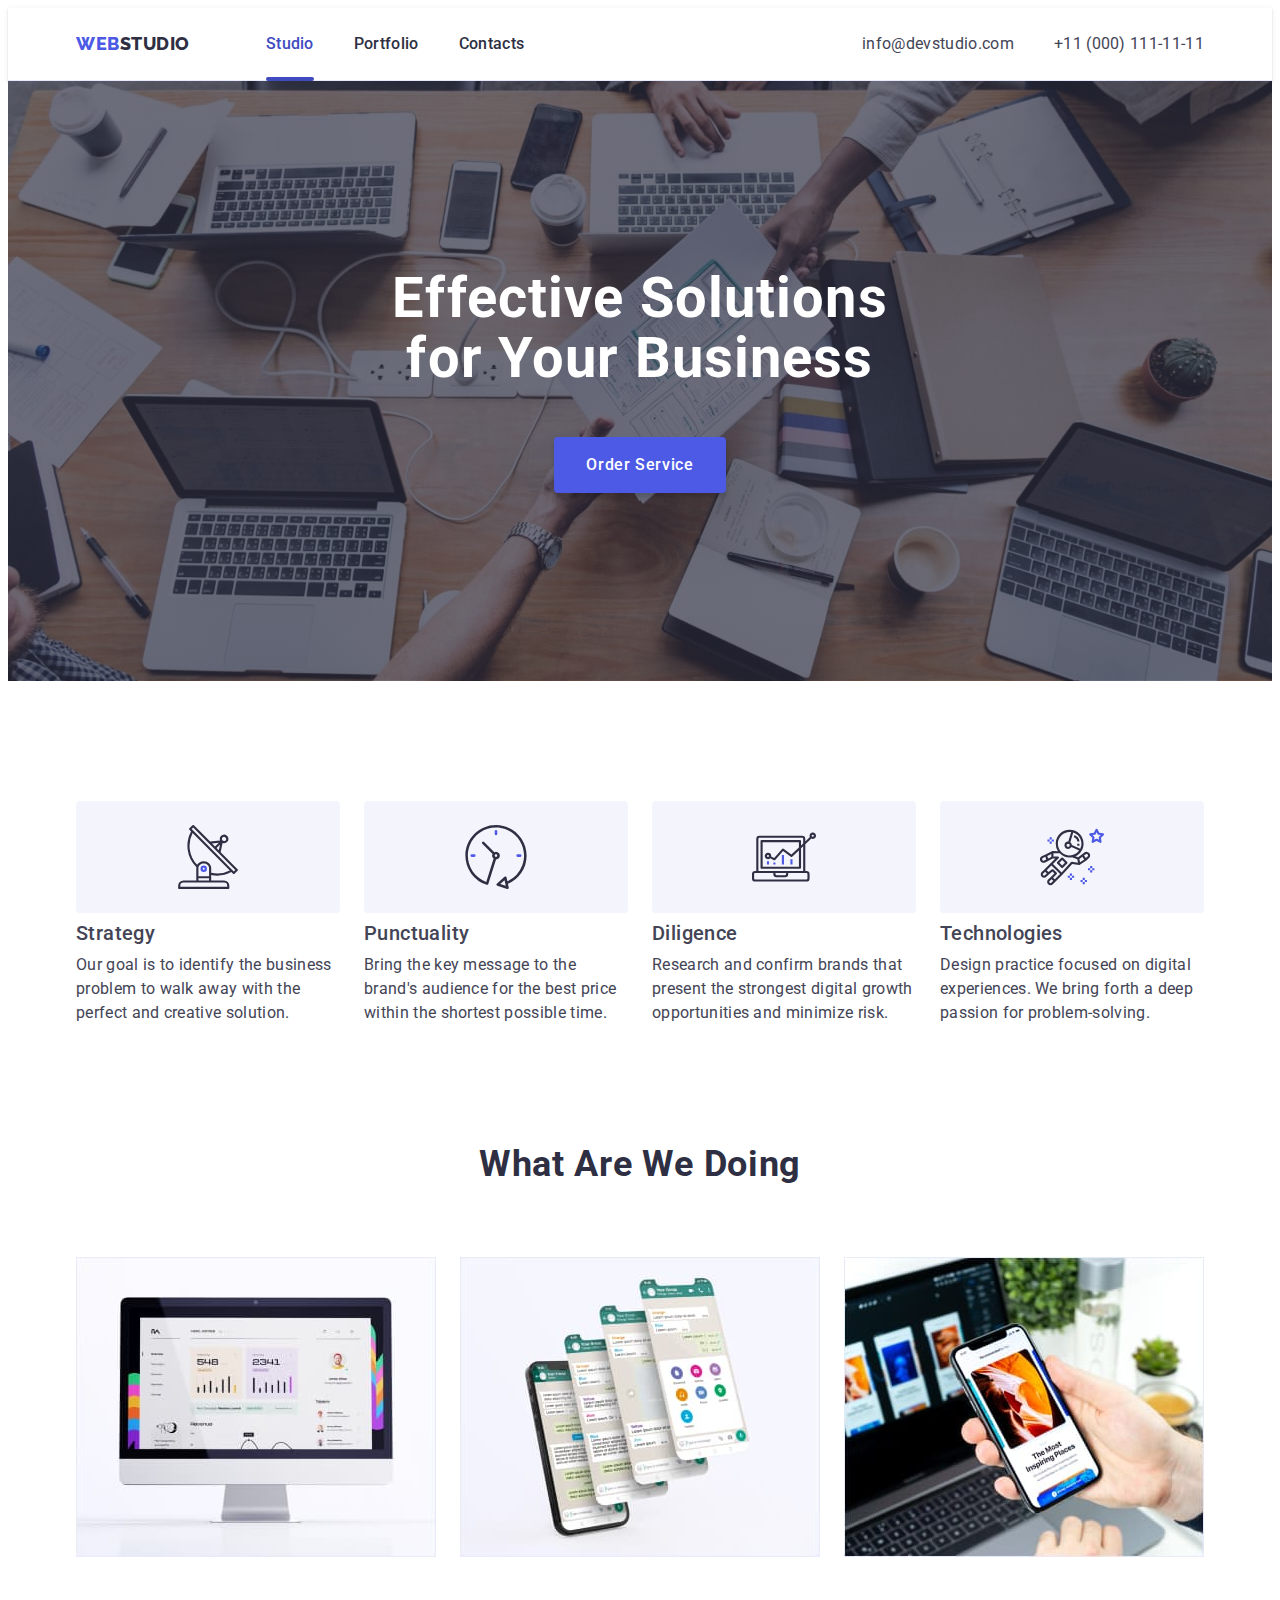
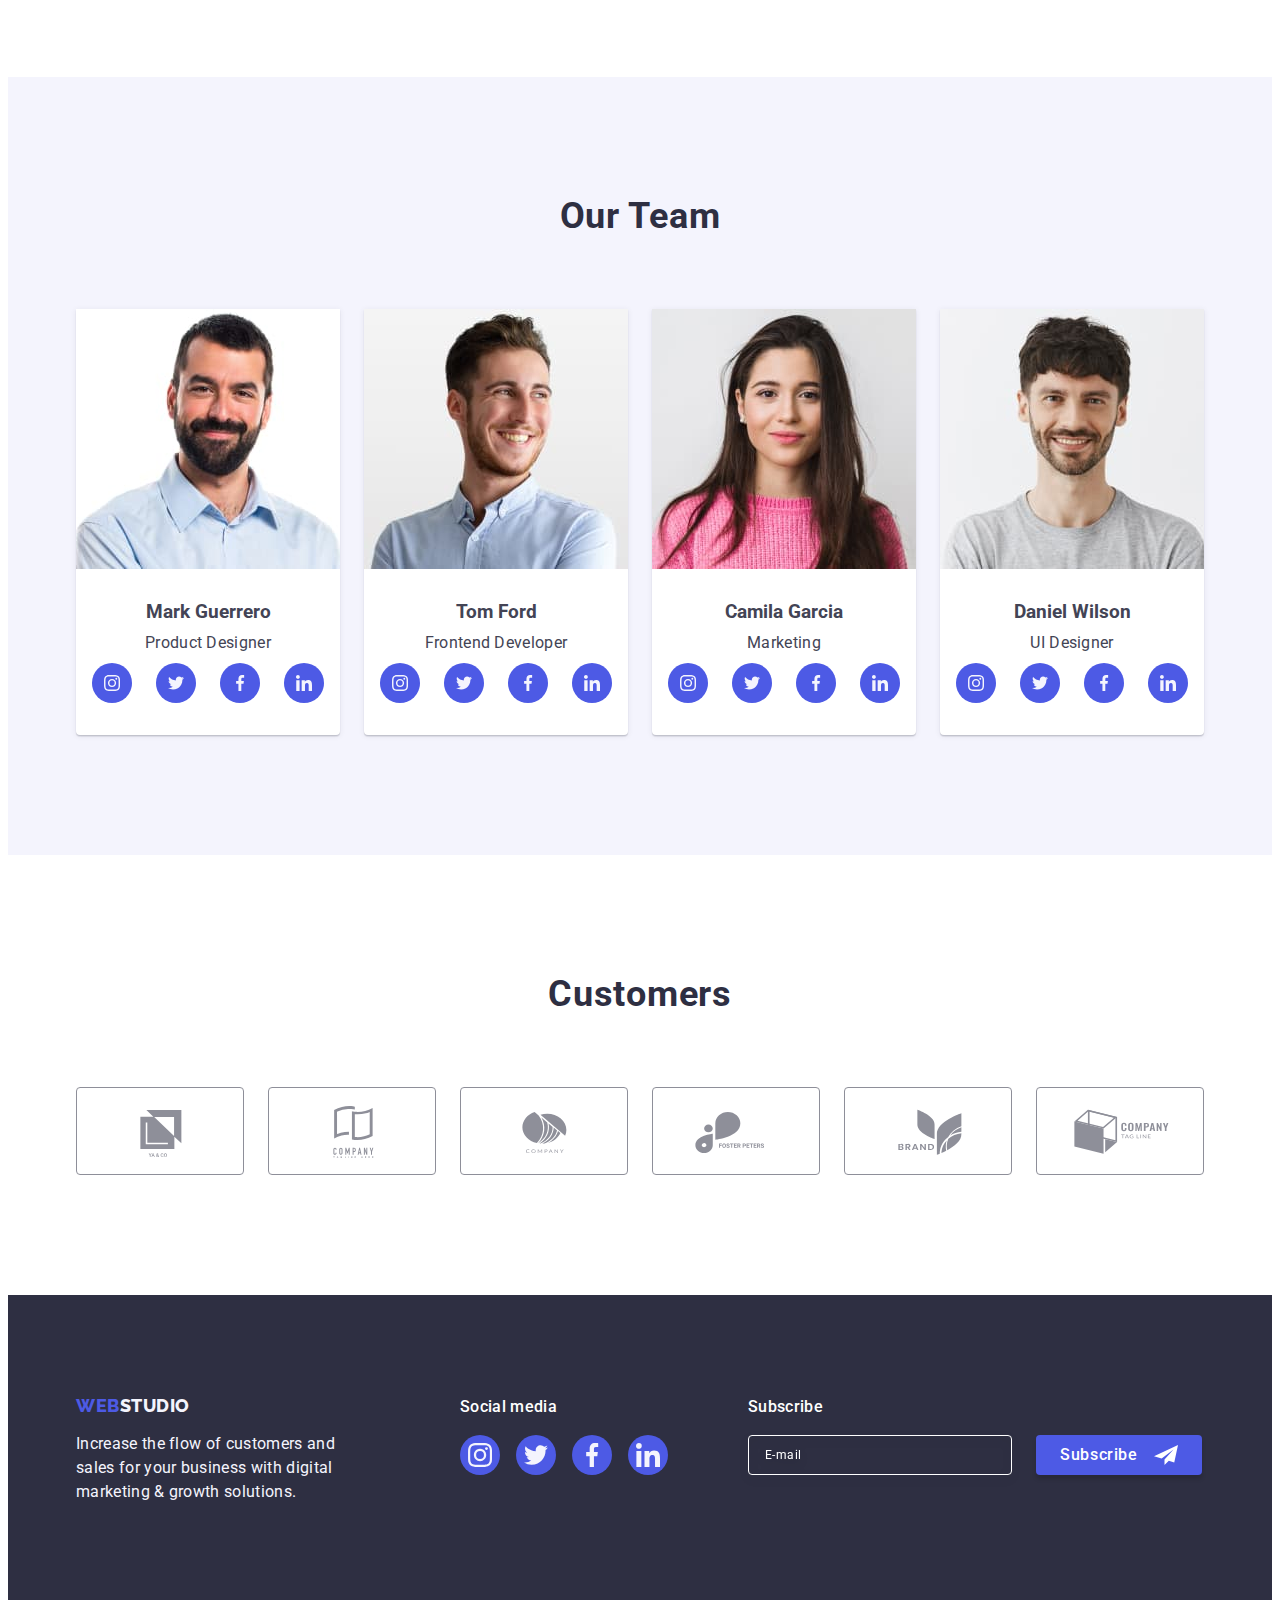
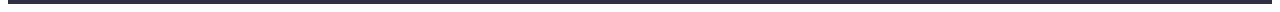
==== commit a7a0ad75: "summary" ====
--- a/index.html
+++ b/index.html
@@ -436,22 +436,26 @@
                 </svg>
               </a>
             </li>
-          </ul> 
+          </ul>
         </div>
         <div class="subscribe-container">
           <p class="title-subscribe">Subscribe</p>
-         <form class="subscribe-form" name="subscribe_form">
-         <label class="subscribe-form-label">
-           <input class="subscribe-form-input" type="email" name="subscribe_form_email" placeholder="e-mail"/>
-         </label>
-         <div class="subsribe-button">
-         <button class="subscribe-btn" type="submit">Subscribe
-          <svg class="subscribe-icon" width="24" height="24">
-           <use href="./images/icons.svg#icon-frame"></use>
-           </svg>
-         </button>
-        </div>
-       </form>
+          <form class="subscribe-form" name="subscribe_form">
+            <label class="subscribe-form-label">
+              <input
+                class="subscribe-form-input"
+                type="email"
+                name="subscribe_email"
+                placeholder="E-mail"
+              />
+            </label>
+            <button class="subscribe-btn" type="submit">
+              Subscribe
+             <svg class="subscribe-icon" width="24" height="24">
+               <use href="./images/icons.svg#icon-frame"></use>
+             </svg>
+            </button>
+          </form>
         </div>
       </div>
     </footer>
@@ -463,31 +467,30 @@
             <use href="./images/icons.svg#icon-close"></use>
           </svg>
         </button>
-        <p class="modal-caption">Leave your contacts and we will call you back</p>
-      <form class="modal-form" name="modal_form">
-         <div class="modal-form-container ">
-           <label class="modal-form-label">Name
-           </label>
-           <div class="">
-            <input class="modal-form-input" type="text" name="user_name" />
+        <p class="modal-caption">
+          Leave your contacts and we will call you back
+        </p>
+        <form class="modal-form" name="modal_form">
+          <div class="modal-form-container">
+            <label class="modal-form-label">Name </label>
+            <div class="">
+              <input class="modal-form-input" type="text" name="user_name" />
               <svg class="modal-form-icon" width="18" height="18">
-               <use href="./images/icons.svg#icon-person"></use>
+                <use href="./images/icons.svg#icon-person"></use>
               </svg>
             </div>
-        </div>
-          <div class="modal-form-container ">
-            <label class="modal-form-label">Phone
-            </label>
+          </div>
+          <div class="modal-form-container">
+            <label class="modal-form-label">Phone </label>
             <div>
               <input class="modal-form-input" type="tel" name="user_phone" />
               <svg class="modal-form-icon" width="18" height="18">
-               <use href="./images/icons.svg#icon-phone"></use>
+                <use href="./images/icons.svg#icon-phone"></use>
               </svg>
             </div>
           </div>
-          <div class="modal-form-container ">
-            <label class="modal-form-label">Email
-            </label>
+          <div class="modal-form-container">
+            <label class="modal-form-label">Email </label>
             <div>
               <input class="modal-form-input" type="email" name="user_email" />
               <svg class="modal-form-icon" width="18" height="18">
@@ -495,26 +498,32 @@
               </svg>
             </div>
           </div>
-          <div class="modal-form-container ">
+          <div class="modal-form-container">
             <label class="modal-form-label">Comment</label>
-            <textarea class="modal-form-comment" name="user_comment" rows="7" placeholder="Text input"></textarea>
+            <textarea
+              class="modal-form-comment"
+              name="user_comment"
+              rows="7"
+              placeholder="Text input"
+            ></textarea>
           </div>
           <label class="modal-form-accept">
-           <input class="modal-form-checkbox visually-hidden" type="checkbox" />
-           <span class="modal-form-custom-checkbox">
-            <svg class="modal-form-checkbox-icon" width="10" height="8">
-              <use href="./images/icons.svg#icon-accept"></use>
-            </svg>
-           </span>
-           <span class="modal-form-accept-desc">
-             I accept the terms and conditions of the 
-             <a class="modal-form-link" href="#">Privacy Policy</a>
-           </span>
+            <input
+              class="modal-form-checkbox visually-hidden"
+              type="checkbox"
+            />
+            <span class="modal-form-custom-checkbox">
+              <svg class="modal-form-checkbox-icon" width="10" height="8">
+                <use href="./images/icons.svg#icon-accept"></use>
+              </svg>
+            </span>
+            <span class="modal-form-accept-desc">
+              I accept the terms and conditions of the
+              <a class="modal-form-link" href="#">Privacy Policy</a>
+            </span>
           </label>
-         <button class="accent-btn" type="submit">Send</button>
-        </div>
-      </form>
-    </div>
+          <button class="accent-btn" type="submit">Send</button>
+        </form>
       </div>
     </div>
     <script src="./js/modal.js"></script>
--- a/css/styles.css
+++ b/css/styles.css
@@ -447,6 +447,8 @@
   margin-bottom: 16px;
   font-size: 16px;
   letter-spacing: 0.32px;
+  font-weight: 500;
+  line-height: 1.5;
 }
 .subscribe-form {
   display: flex;
@@ -460,17 +462,20 @@
   height: 40px;
   border-radius: 4px;
   border: 1px solid var(--accent-cl);
-  box-shadow: 0px 4px 4px 0px rgba(0, 0, 0, 0.15);
   background-color: transparent;
   padding: 8px 16px;
   color: var(--accent-cl);
   font-size: 12px;
+  line-height: 1.5;
+  letter-spacing: 0.04em;
+  filter: drop-shadow(0px 4px 4px rgba(0, 0, 0, 0.15)); 
 }
 .subscribe-form-input::placeholder {
   color: currentColor;
 }
 .subscribe-icon {
   fill: #ffffff;
+  margin-left: 16px;
 }
 
 .subscribe-btn {
@@ -480,19 +485,18 @@
 color: var(--accent-cl);
 background-color: var(--blue-accent-cl);
 letter-spacing: 0.04em;
-width: 165px;
+min-width: 165px;
 height: 40px;
-display: inline-flex;
+display: flex;
 align-items: center;
 justify-content: center;
-gap: 16px;
 padding: 8px 24px;
 margin: 0 auto;
 box-shadow: 0px 4px 4px rgba(0, 0, 0, 0.15);
 border-radius: 4px;
-
 border: none;
 transition: background-color 250ms cubic-bezier(0.4, 0, 0.2, 1);
+ cursor: pointer;
 }
 
 
